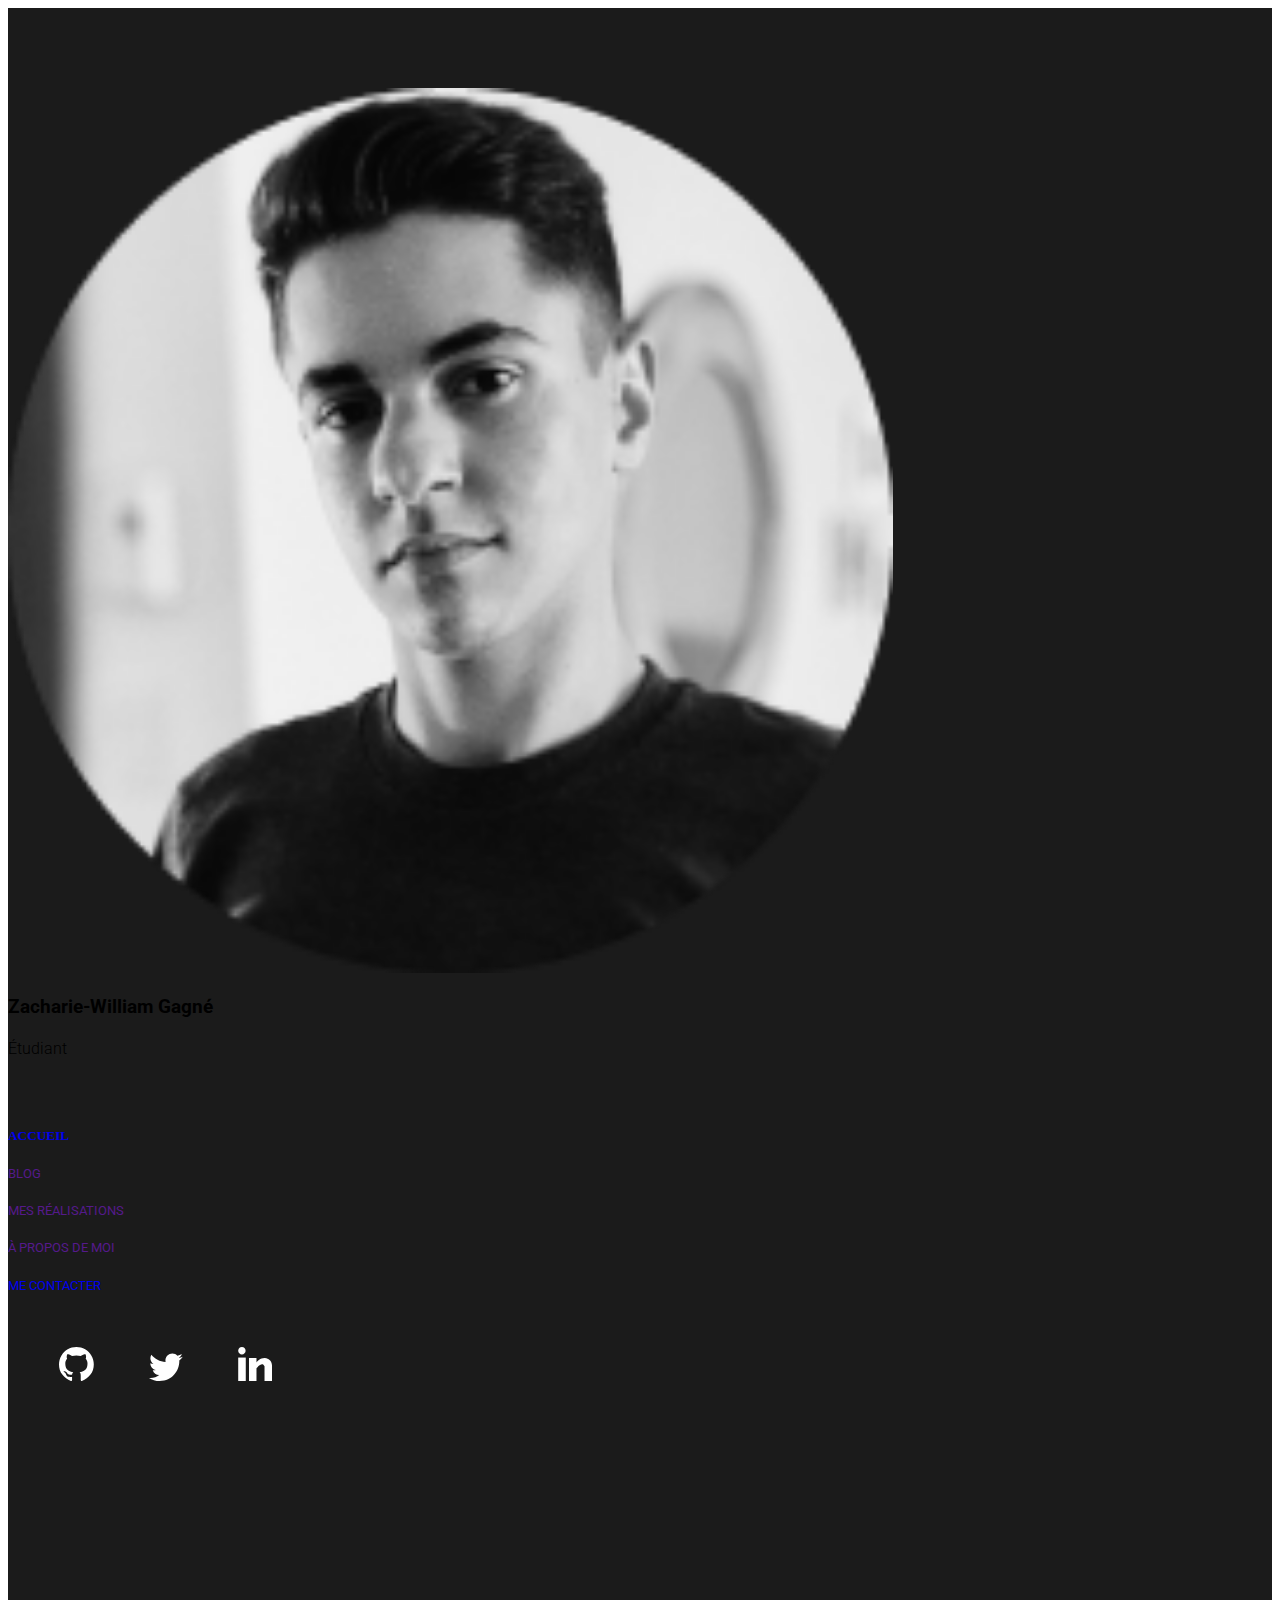
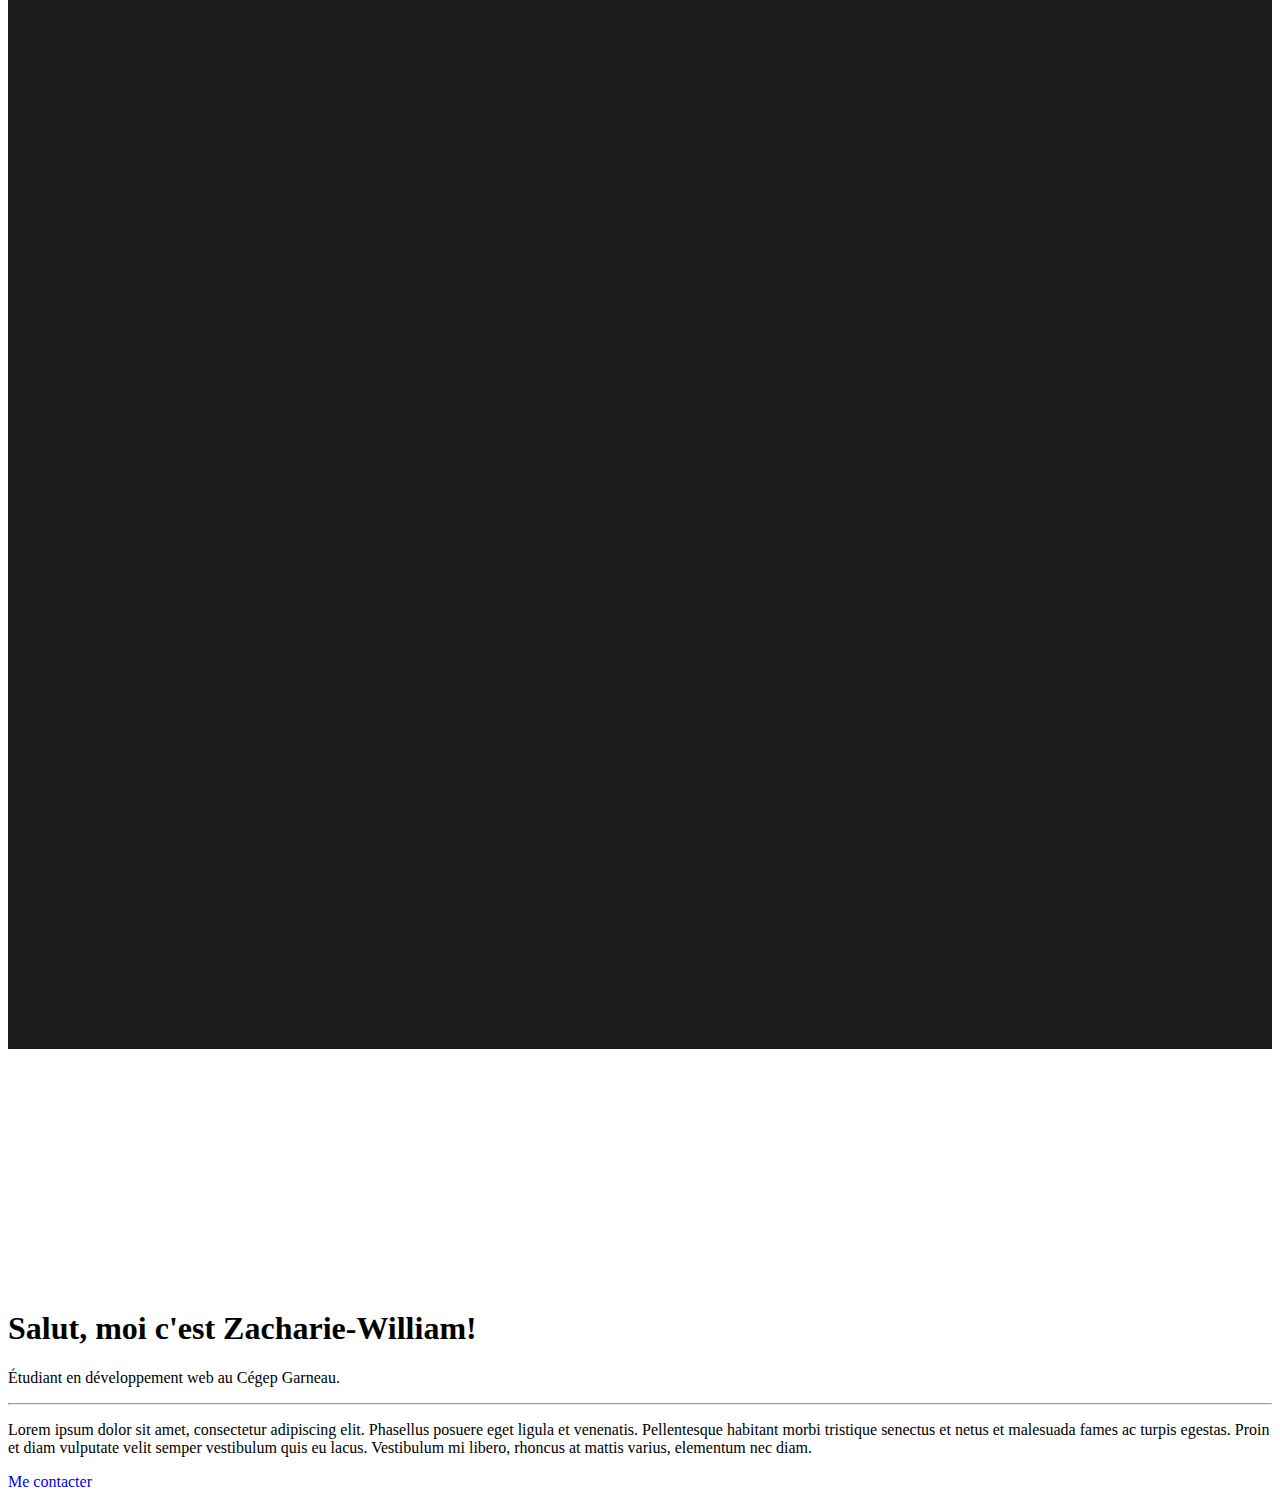
==== blog.html @ 0d2302f6 "did the mes-realisations page" ====
<!DOCTYPE html>
<html lang="en">

<head>
  <meta charset="UTF-8">
  <meta http-equiv="X-UA-Compatible" content="IE=edge">
  <meta name="viewport" content="width=device-width, initial-scale=1.0">
  <link rel="stylesheet" href="/style.css">
  <link href="https://cdn.jsdelivr.net/npm/bootstrap@5.0.0-beta2/dist/css/bootstrap.min.css" rel="stylesheet"
    integrity="sha384-BmbxuPwQa2lc/FVzBcNJ7UAyJxM6wuqIj61tLrc4wSX0szH/Ev+nYRRuWlolflfl" crossorigin="anonymous">
  <script src="https://cdn.jsdelivr.net/npm/bootstrap@5.0.0-beta2/dist/js/bootstrap.bundle.min.js"
    integrity="sha384-b5kHyXgcpbZJO/tY9Ul7kGkf1S0CWuKcCD38l8YkeH8z8QjE0GmW1gYU5S9FOnJ0"
    crossorigin="anonymous"></script>
  <title>Zacharie-William Gagné | Étudiant</title>
</head>

<body>
  <div class="container-fluid">

    <div class="col-2 dark-grey position-fixed row justify-content-center main-menu">
      <img src="/img/zac.png" alt="zac" class="mt-10 zac img-fluid">
      <h3 class="text-white text-center roboto bold pt-3">Zacharie-William Gagné</h3>
      <h4 class="text-white text-center roboto light">Étudiant</h4>


      <a href="/index.html">
        <h5 class="text-success text-center mt-accueil">ACCUEIL</h5>
      </a>
      <a href="">
        <h5 class="text-white roboto regular text-center p-2">BLOG</h5>
      </a>
      <a href="">
        <h5 class="text-white roboto regular text-center p-2">MES RÉALISATIONS</h5>
      </a>
      <a href="">
        <h5 class="text-white roboto regular text-center p-2">À PROPOS DE MOI</h5>
      </a>
      <a href="/me-contacter.html">
        <h5 class="text-white roboto regular text-center p-2">ME CONTACTER</h5>
      </a>
   
<article class="container text-center">
      <a href="https://github.com/zwgagne"><img src="/img/github.svg" alt="github" class="col-3 logo mt-2"></a>
      <a href="https://twitter.com/zwgagne"><img src="/img/twitter.svg" alt="twitter" class="col-3 logo mt-2"></a>
      <a href="https://ca.linkedin.com/in/zacharie-william-gagné-448867173"><img src="/img/linkedin.svg" alt="linkedin" class="col-3 logo mt-2"></a>

    </article>
  </div>
 
<div class="container-fluid offset-md-4 padding-top col-5">
  <div class="jumbotron">
      <h1 class="display-4">Salut, moi c'est Zacharie-William!</h1>
      <p class="lead">Étudiant en développement web au Cégep Garneau.</p>
      <hr class="my-4">
      <p>Lorem ipsum dolor sit amet, consectetur adipiscing elit. Phasellus posuere eget ligula et venenatis. Pellentesque habitant morbi tristique senectus et netus et malesuada fames ac turpis egestas. Proin et diam vulputate velit semper vestibulum quis eu lacus. Vestibulum mi libero, rhoncus at mattis varius, elementum nec diam.</p>
      <p class="lead">
        <a class="btn btn-success btn-lg" href="/me-contacter.html" role="button">Me contacter</a>
      </p>
    </div>
  </div>
</div>

</body>

</html>
---- style.css ----
@import url('https://fonts.googleapis.com/css2?family=Roboto:wght@300;400;500;700&display=swap');

.dark-grey{
    background-color: #1B1B1B !important;
}

.yellow{
    color: #FFB90B !important;
}

.roboto{
    font-family: 'Roboto', sans-serif !important;
}

.bold{
    font-weight: 700 !important;
}

.light{
    font-weight: 300 !important;
}
.regular{
    font-weight: 400 ;
}

.mt-10{
    margin-top: 5rem !important;
}

.mt-accueil{
    padding-top: 3rem;
}
.mt-neg{
    margin-top: -0.5rem  !important;
}

.zac{
    width: 70% !important;
}

.logo{
    max-width: 20% !important;
    padding-top: 2rem !important;
    padding-bottom: 100% !important;
    padding-left: 4%;
   
}

.main-menu{
    min-height: 100% !important;
}

.padding-top{
    padding-top: 15rem;
}

a{
    text-decoration: none !important;
  
}
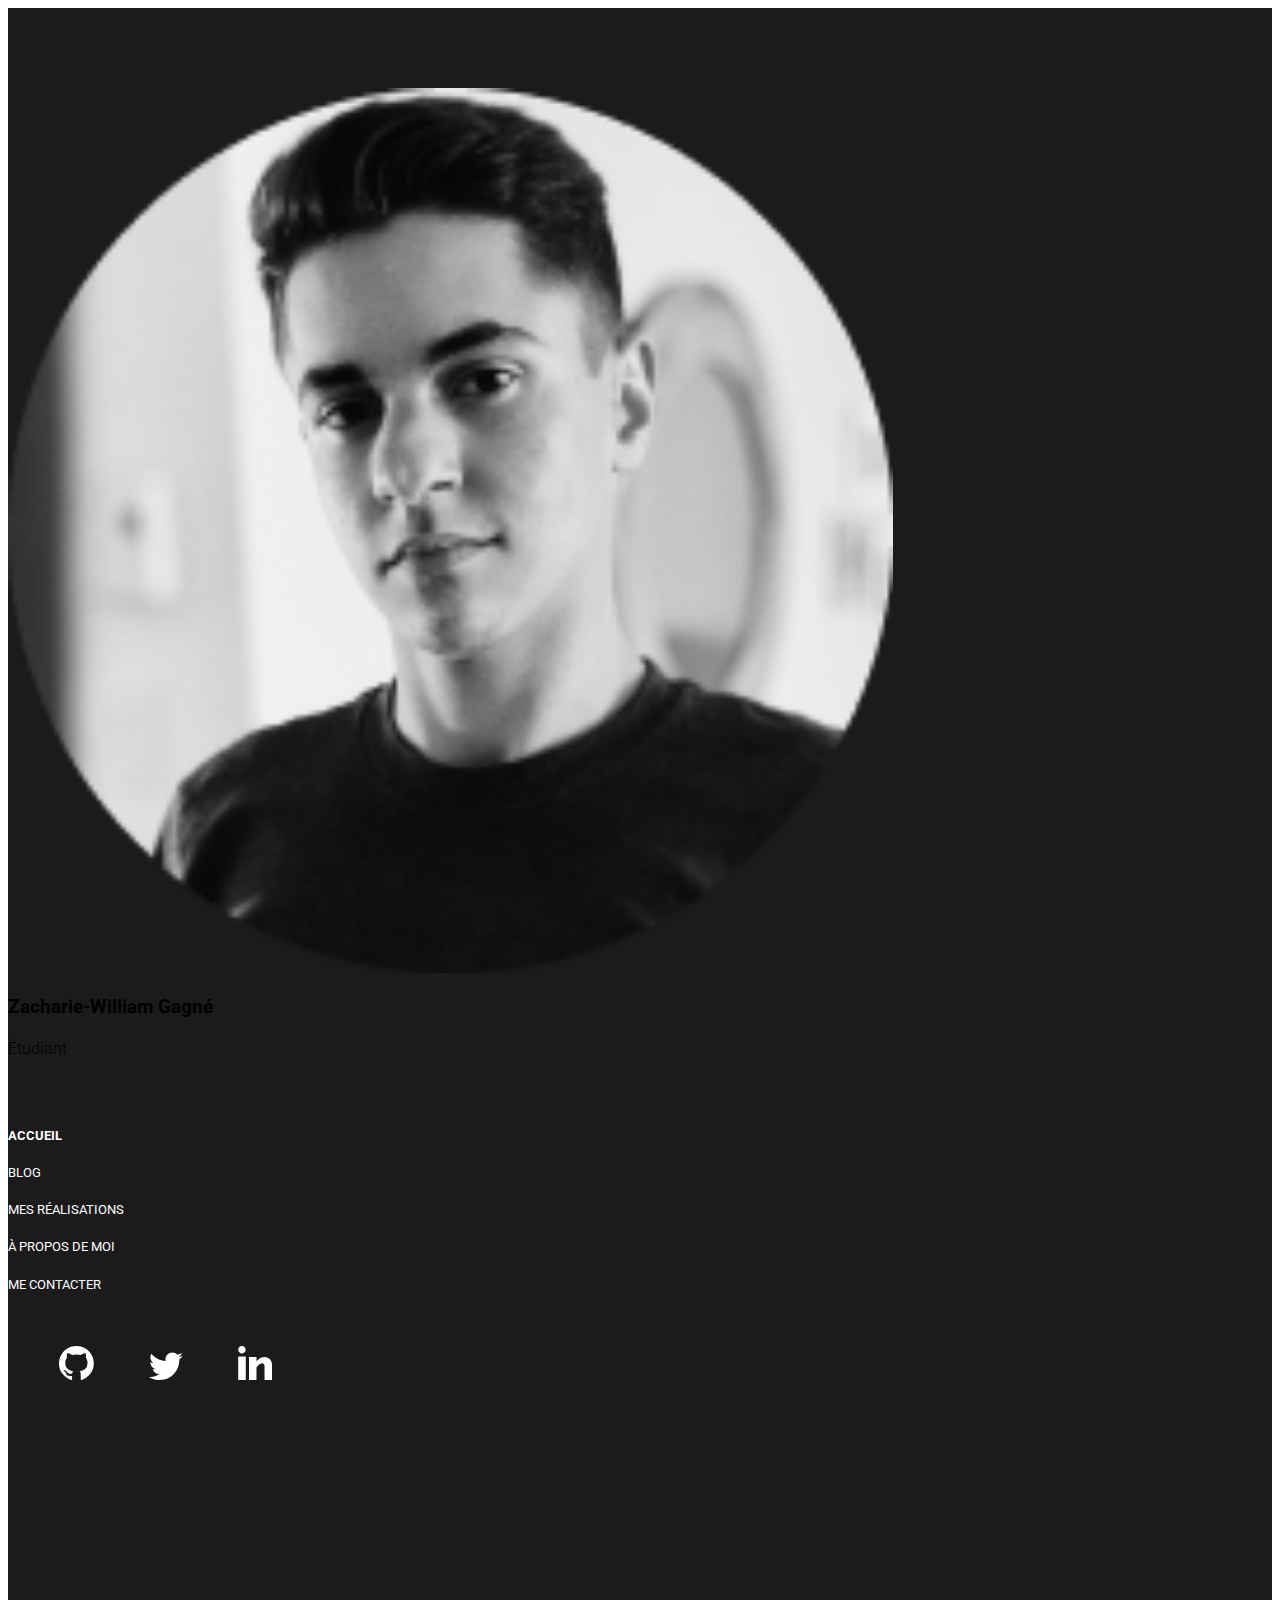
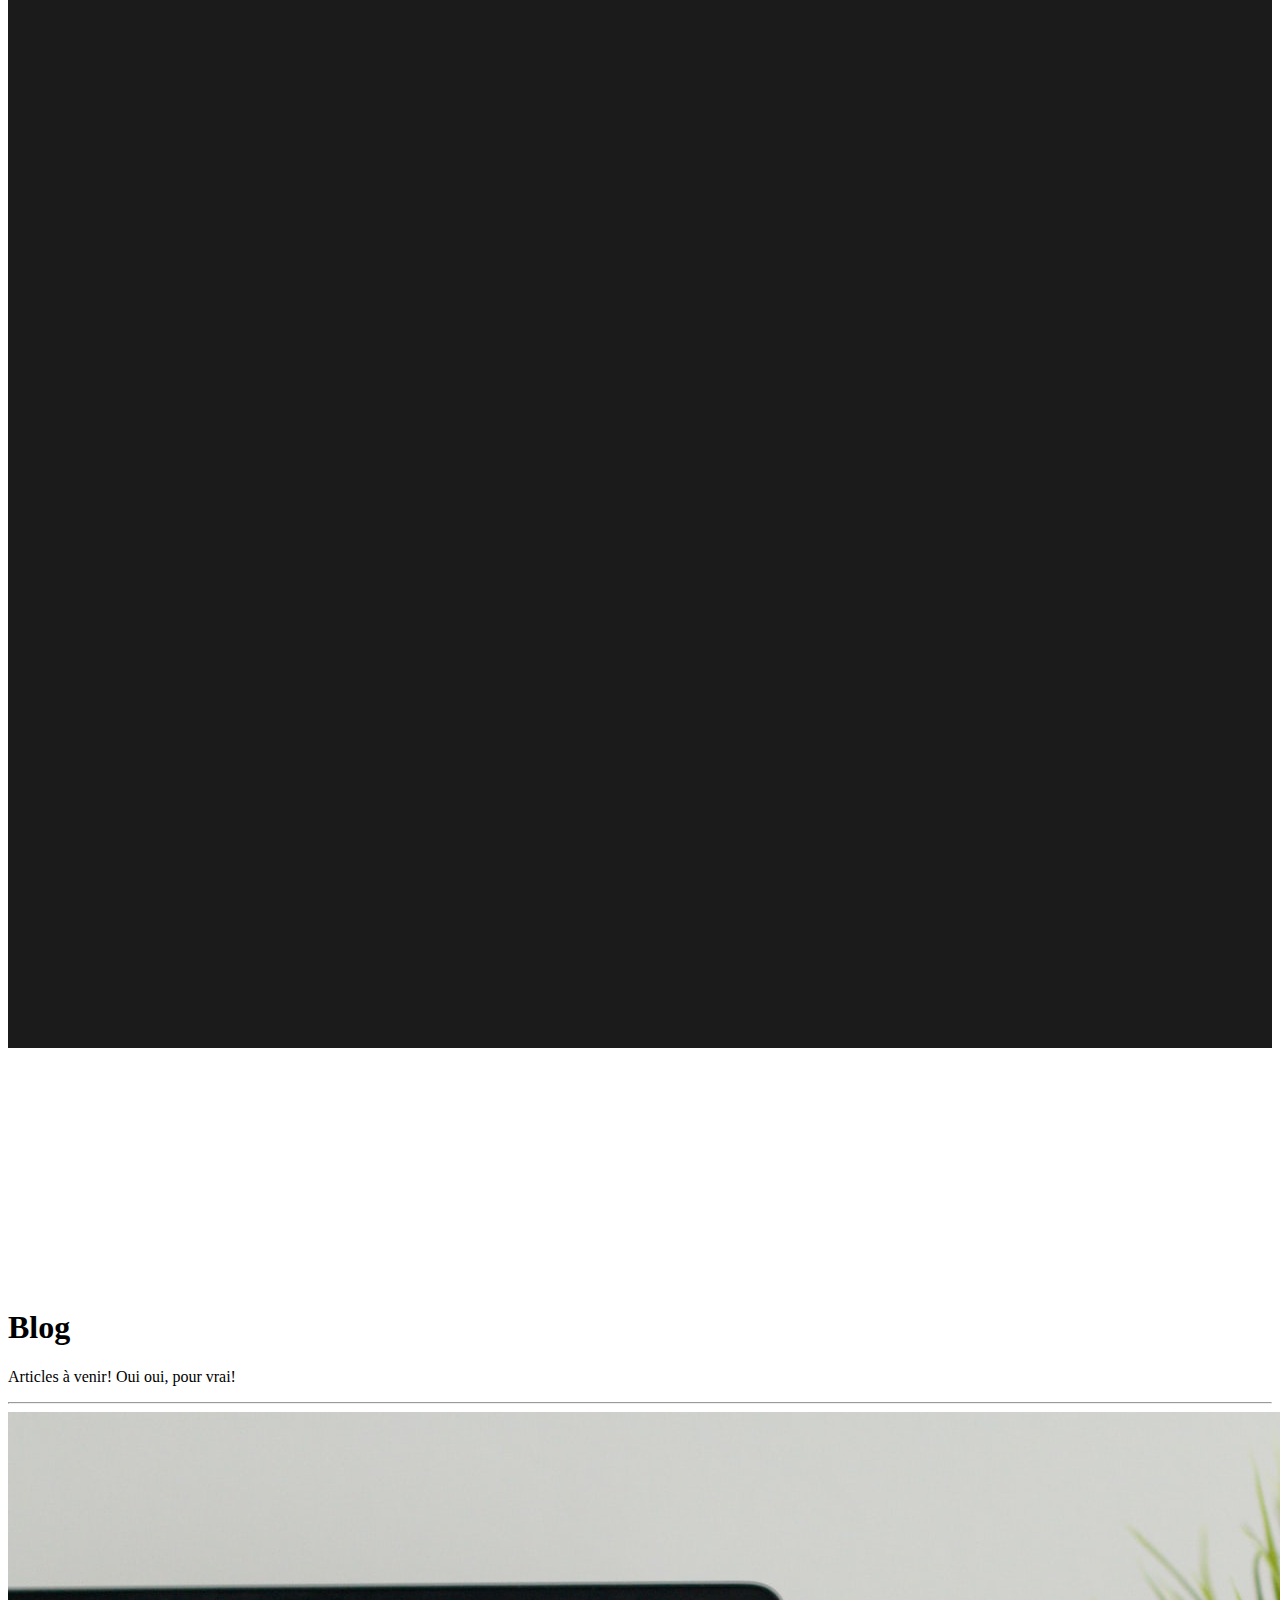
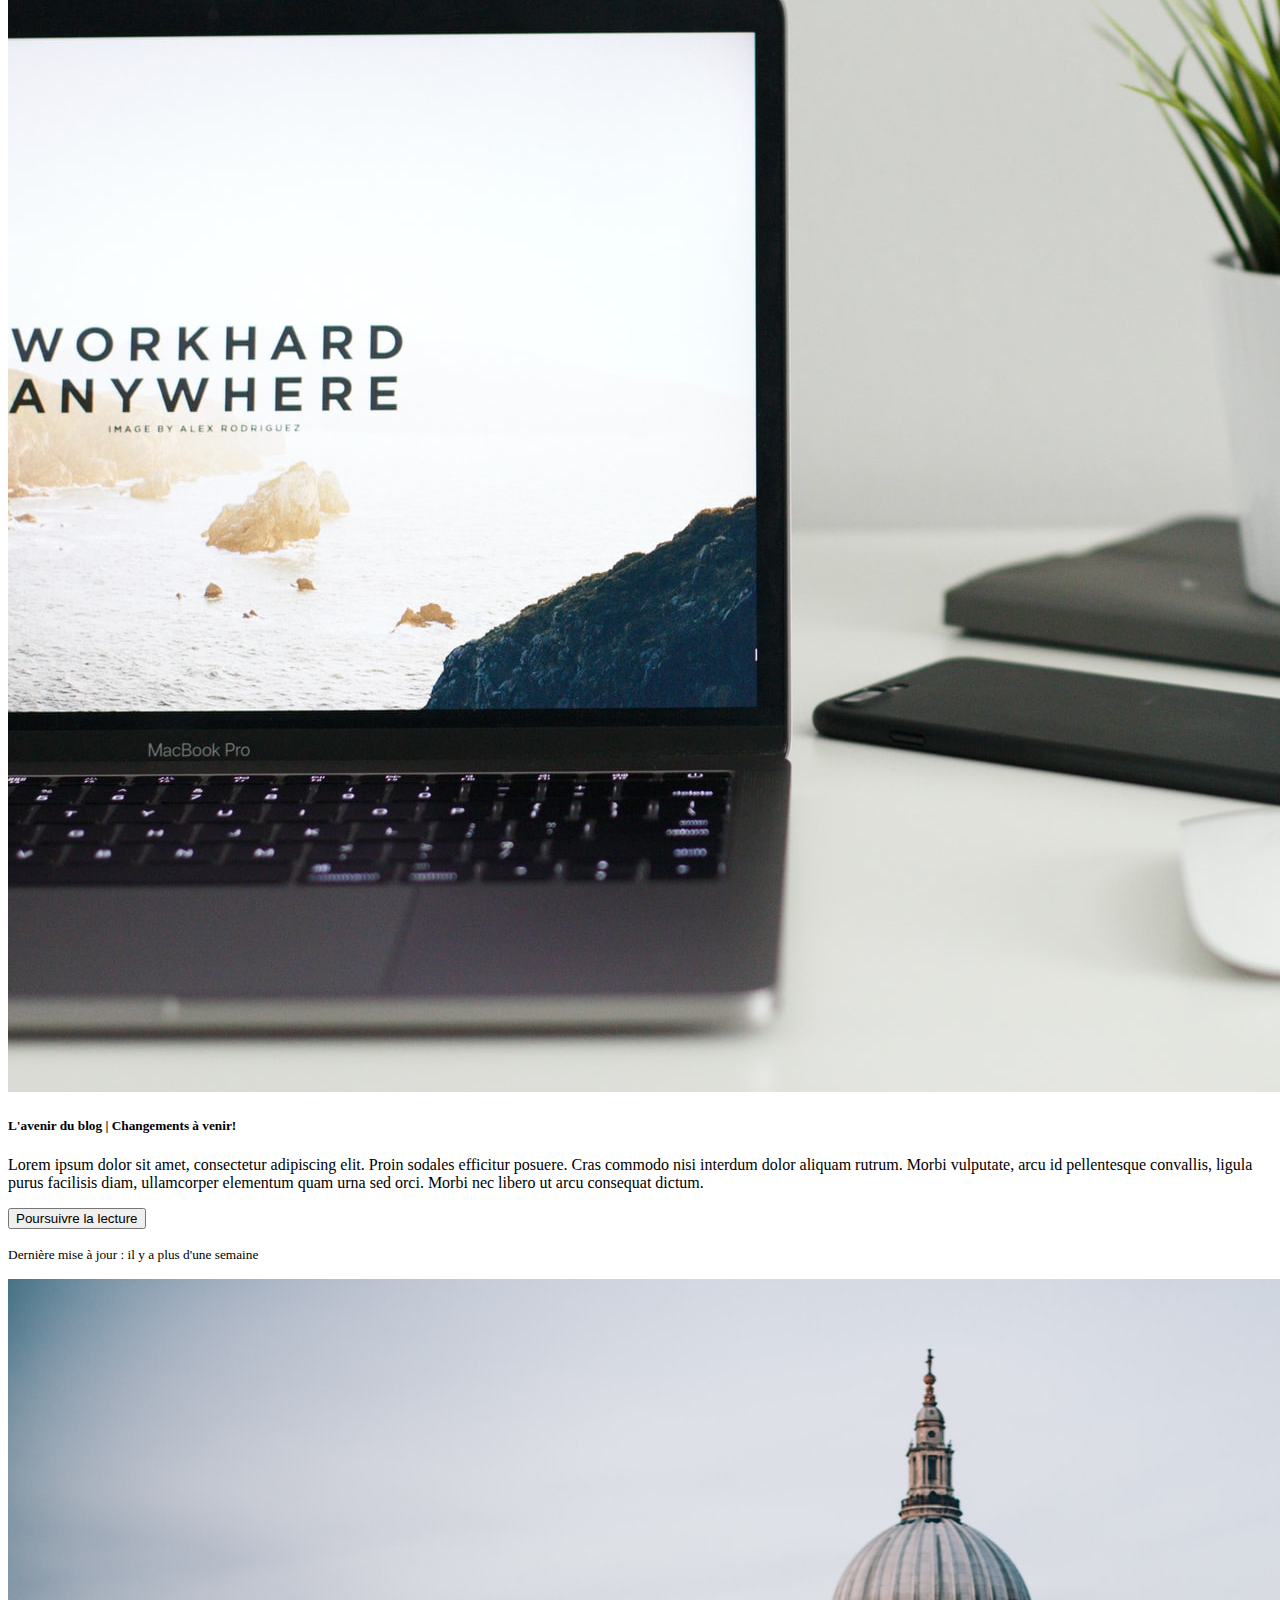
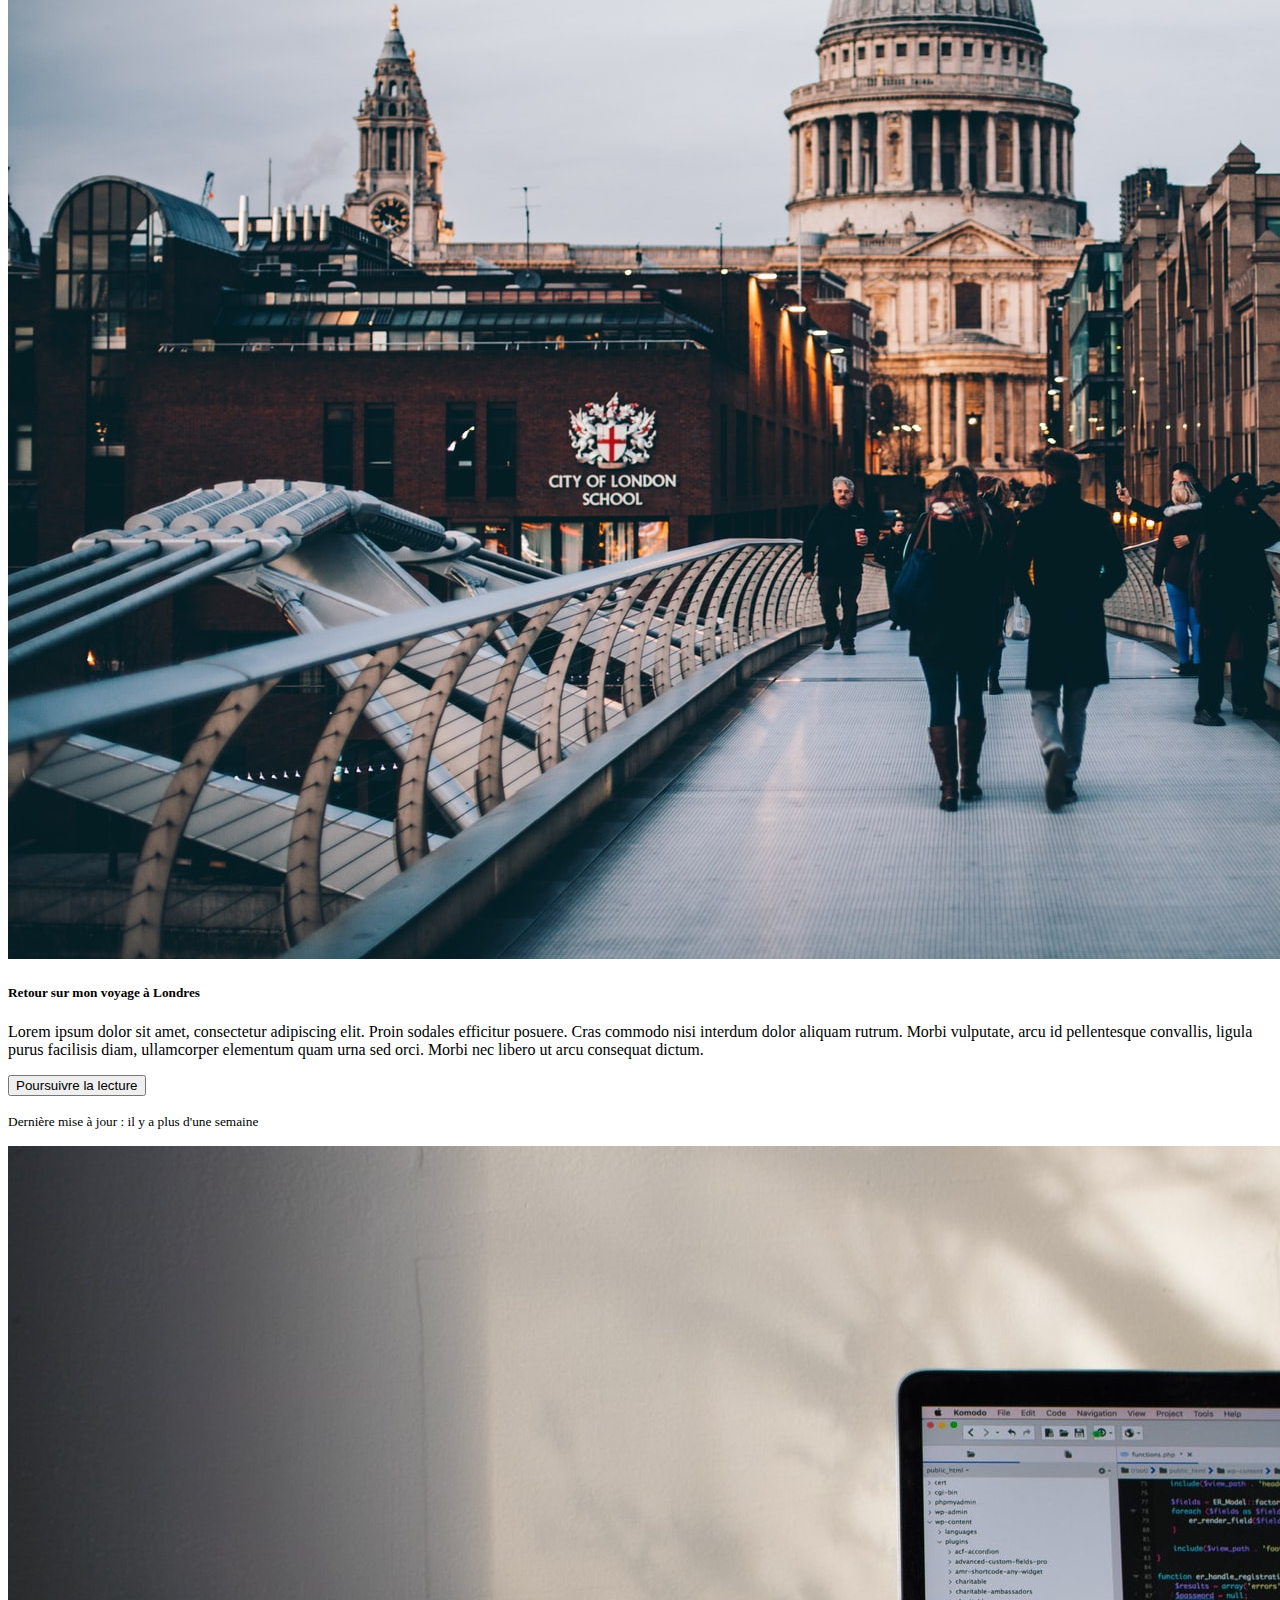
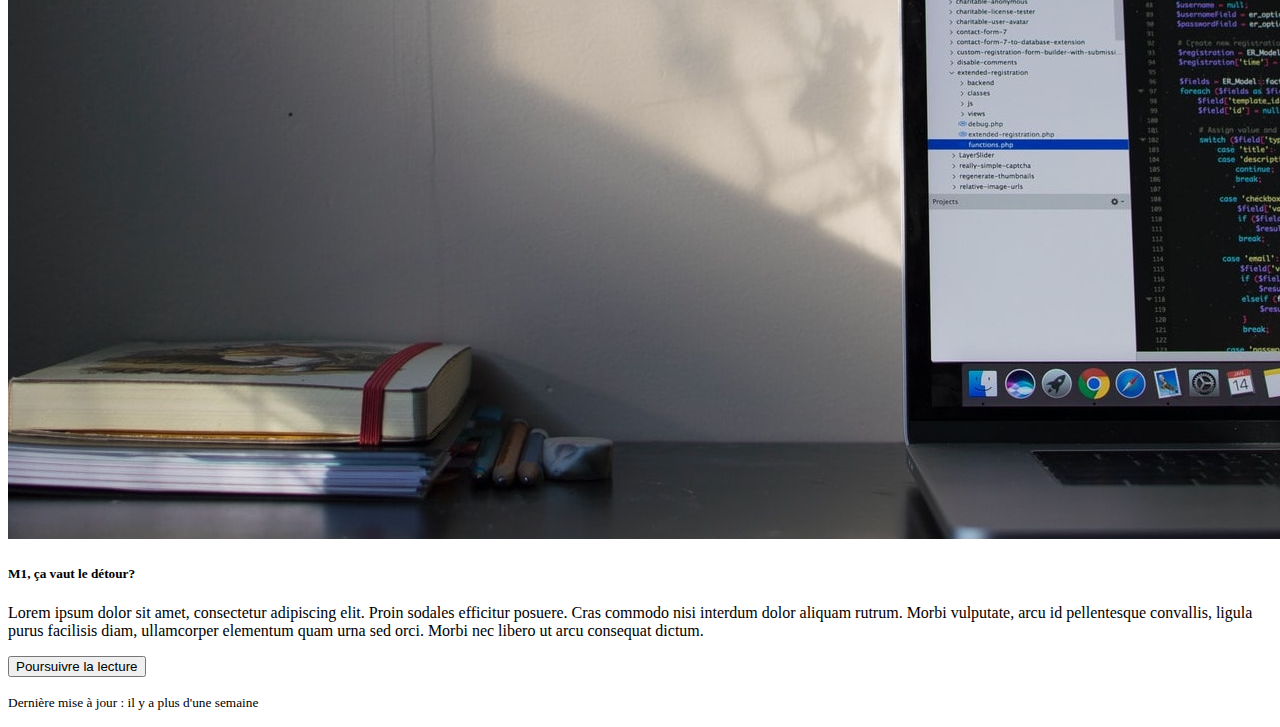
==== commit 948ddaf0: "did the moi page" ====
--- a/blog.html
+++ b/blog.html
@@ -1,5 +1,5 @@
 <!DOCTYPE html>
-<html lang="en">
+<html lang="fr">
 
 <head>
   <meta charset="UTF-8">
@@ -16,27 +16,29 @@
 
 <body>
   <div class="container-fluid">
+    
+    <div class="col-2 dark-grey fixed-top row justify-content-center">
+      <img src="/img/zac.png" alt="zac" class="mt-10 zac img-fluid">
 
-    <div class="col-2 dark-grey position-fixed row justify-content-center main-menu">
-      <img src="/img/zac.png" alt="zac" class="mt-10 zac img-fluid">
+
       <h3 class="text-white text-center roboto bold pt-3">Zacharie-William Gagné</h3>
       <h4 class="text-white text-center roboto light">Étudiant</h4>
 
 
       <a href="/index.html">
-        <h5 class="text-success text-center mt-accueil">ACCUEIL</h5>
+        <h5 class="roboto text-center mt-accueil">ACCUEIL</h5>
+      </a>
+      <a href="/blog.html">
+        <h5 class="roboto regular text-center p-2">BLOG</h5>
+      </a>
+      <a href="/mes-realisations.html">
+        <h5 class="roboto regular text-center p-2">MES RÉALISATIONS</h5>
       </a>
       <a href="">
-        <h5 class="text-white roboto regular text-center p-2">BLOG</h5>
-      </a>
-      <a href="">
-        <h5 class="text-white roboto regular text-center p-2">MES RÉALISATIONS</h5>
-      </a>
-      <a href="">
-        <h5 class="text-white roboto regular text-center p-2">À PROPOS DE MOI</h5>
+        <h5 class="roboto regular text-center p-2">À PROPOS DE MOI</h5>
       </a>
       <a href="/me-contacter.html">
-        <h5 class="text-white roboto regular text-center p-2">ME CONTACTER</h5>
+        <h5 class="roboto regular text-center p-2">ME CONTACTER</h5>
       </a>
    
 <article class="container text-center">
@@ -45,18 +47,60 @@
       <a href="https://ca.linkedin.com/in/zacharie-william-gagné-448867173"><img src="/img/linkedin.svg" alt="linkedin" class="col-3 logo mt-2"></a>
 
     </article>
-  </div>
+  
+</div>
  
 <div class="container-fluid offset-md-4 padding-top col-5">
   <div class="jumbotron">
-      <h1 class="display-4">Salut, moi c'est Zacharie-William!</h1>
-      <p class="lead">Étudiant en développement web au Cégep Garneau.</p>
+      <h1 class="display-4">Blog</h1>
+      <p class="lead">Articles à venir! Oui oui, pour vrai!</p>
       <hr class="my-4">
-      <p>Lorem ipsum dolor sit amet, consectetur adipiscing elit. Phasellus posuere eget ligula et venenatis. Pellentesque habitant morbi tristique senectus et netus et malesuada fames ac turpis egestas. Proin et diam vulputate velit semper vestibulum quis eu lacus. Vestibulum mi libero, rhoncus at mattis varius, elementum nec diam.</p>
-      <p class="lead">
-        <a class="btn btn-success btn-lg" href="/me-contacter.html" role="button">Me contacter</a>
-      </p>
+    
+   
     </div>
+  </div>
+</div>
+<div class="container-fluid">
+  <div class="card mb-5 col-8 offset-md-3">
+    <img src="/img/blog.jpg" class="card-img-top " alt="blog">
+    <div class="card-body">
+      <h5 class="card-title">L'avenir du blog | Changements à venir!</h5>
+      <p class="card-text">Lorem ipsum dolor sit amet, consectetur adipiscing elit. Proin sodales efficitur posuere. Cras commodo nisi interdum dolor aliquam rutrum. Morbi vulputate, arcu id pellentesque convallis, ligula purus facilisis diam, ullamcorper elementum quam urna sed orci. Morbi nec libero ut arcu consequat dictum.</p>
+      <button type="button" class="btn btn-outline-success mb-2">Poursuivre la lecture</button>
+      <p class="card-text"><small class="text-muted">Dernière mise à jour : il y a plus d'une semaine</small></p>
+    </div>
+  </div>
+</div>
+<div class="container-fluid">
+  <div class="card mb-5 col-8 offset-md-3">
+    <img src="/img/london.jpg" class="card-img-top " alt="london">
+    <div class="card-body">
+      <h5 class="card-title">Retour sur mon voyage à Londres</h5>
+      <p class="card-text">Lorem ipsum dolor sit amet, consectetur adipiscing elit. Proin sodales efficitur posuere. Cras commodo nisi interdum dolor aliquam rutrum. Morbi vulputate, arcu id pellentesque convallis, ligula purus facilisis diam, ullamcorper elementum quam urna sed orci. Morbi nec libero ut arcu consequat dictum.</p>
+      <button type="button" class="btn btn-outline-success mb-2">Poursuivre la lecture</button>
+      <p class="card-text"><small class="text-muted">Dernière mise à jour : il y a plus d'une semaine</small></p>
+    </div>
+  </div>
+</div>
+<div class="container-fluid">
+  <div class="card mb-5 col-8 offset-md-3">
+    <img src="/img/code.jpg" class="card-img-top " alt="code">
+    <div class="card-body">
+      <h5 class="card-title">M1, ça vaut le détour?</h5>
+      <p class="card-text">Lorem ipsum dolor sit amet, consectetur adipiscing elit. Proin sodales efficitur posuere. Cras commodo nisi interdum dolor aliquam rutrum. Morbi vulputate, arcu id pellentesque convallis, ligula purus facilisis diam, ullamcorper elementum quam urna sed orci. Morbi nec libero ut arcu consequat dictum.</p>
+      <button type="button" class="btn btn-outline-success mb-2">Poursuivre la lecture</button>
+      <p class="card-text"><small class="text-muted">Dernière mise à jour : il y a plus d'une semaine</small></p>
+    </div>
+  </div>
+</div>
+
+
+
+  
+   
+       
+    
+   
   </div>
 </div>
 
--- a/style.css
+++ b/style.css
@@ -5,7 +5,7 @@
 }
 
 .yellow{
-    color: #FFB90B !important;
+    background-color: #FFB90B !important;
 }
 
 .roboto{
@@ -59,4 +59,12 @@
   
 }
 
+a:hover{
+    color: #198754 !important;
+   
+}
 
+a:link, :visited{
+    color: white !important; 
+}
+
